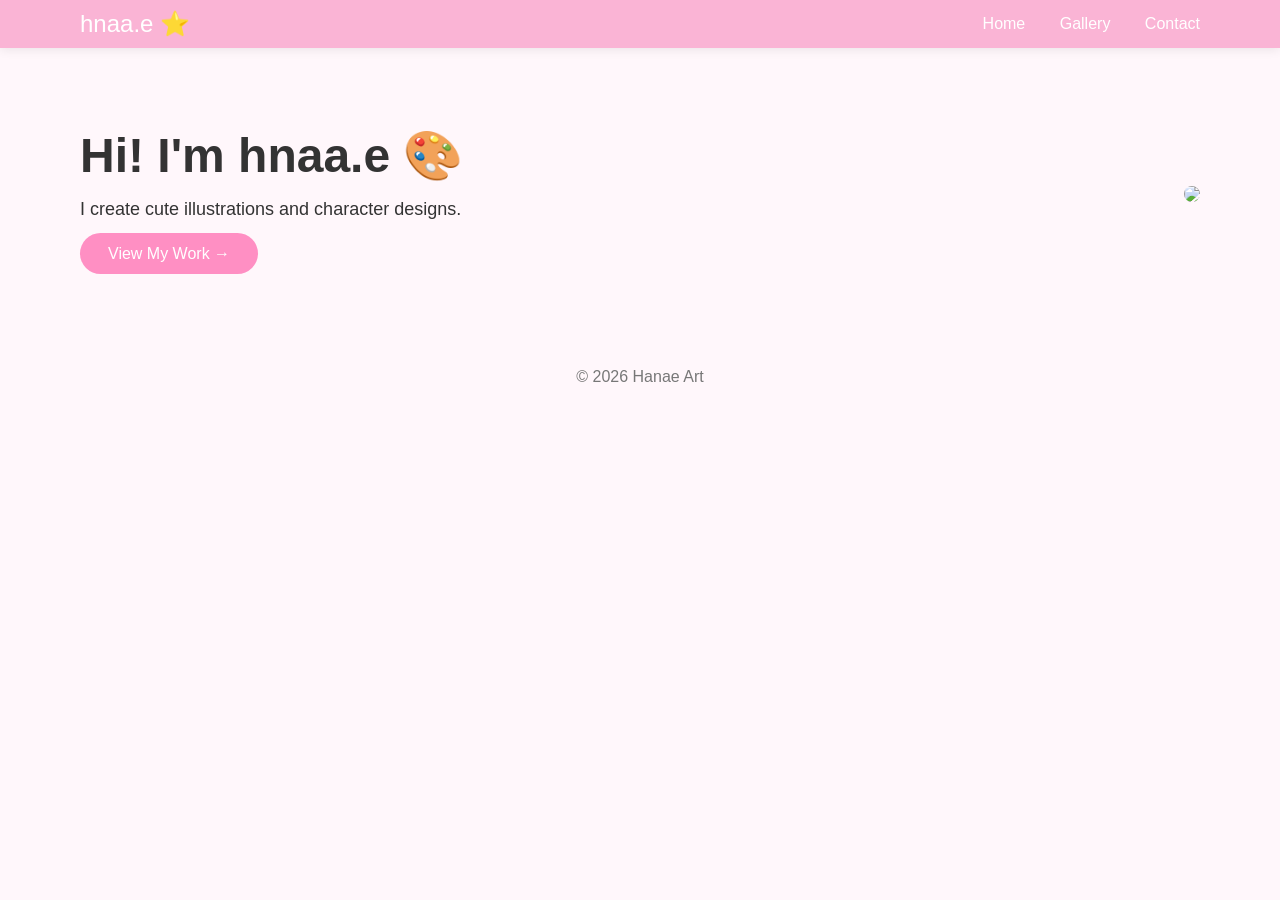
==== index.html @ a1754243 "Add files via upload" ====
<!DOCTYPE html>
<html lang="th">

<head>

<meta charset="UTF-8">
<meta name="viewport" content="width=device-width, initial-scale=1.0">

<title>Hanae Art</title>

<link rel="stylesheet" href="style.css">

</head>

<body>

<header>

<div class="logo">hnaa.e ⭐</div>

<nav>

<a href="index.html">Home</a>
<a href="gallery.html">Gallery</a>
<a href="gallery.html#contact">Contact</a>

</nav>

</header>


<section class="hero">

<div class="hero-text">

<h1>Hi! I'm hnaa.e 🎨</h1>

<p>I create cute illustrations and character designs.</p>

<a href="gallery.html" class="btn">View My Work →</a>

</div>

<div class="hero-img">

<img src="profile/art.png">

</div>

</section>


<footer>

<p>© 2026 Hanae Art</p>

</footer>

</body>
</html>
---- style.css ----
*{
margin:0;
padding:0;
box-sizing:border-box;
}

body{
font-family:'Kanit',sans-serif;
background:#fff7fb;
color:#333;
}

/* header */

header{
display:flex;
justify-content:space-between;
align-items:center;
padding:10px 80px;
position:sticky;
top:0;
background:#fab4d5;
z-index:1000;
box-shadow:0 2px 10px rgba(0,0,0,0.08);
}

.logo{
color:white;
}

header nav a{
color:white;
}

header nav a:hover{
color:#ffe4f0;
}

.logo{
font-size:24px;
font-weight:500;
}

nav a{
margin-left:30px;
text-decoration:none;
color:#444;
transition:.3s;
}

nav a:hover{
color:#ff6fb2;
}

/* hero */

.hero{
display:flex;
justify-content:space-between;
align-items:center;
padding:80px;
}

.hero-text h1{
font-size:48px;
margin-bottom:15px;
}

.hero-text p{
font-size:18px;
margin-bottom:25px;
}

.btn{
background:#ff8fc3;
padding:12px 28px;
border-radius:25px;
text-decoration:none;
color:white;
}

.hero-img img{
width:320px;
border-radius:20px;
}

/* gallery */

.gallery{
padding:70px 0;
text-align:center;
}

.gallery-wrapper{
position:relative;
display:flex;
align-items:center;
justify-content:center;
}

.art-scroll{
display:flex;
gap:25px;
overflow-x:auto;
scroll-behavior:smooth;
padding:20px;
}

.art-scroll::-webkit-scrollbar{
display:none;
}

.art-card{
min-width:250px;
display:flex;
flex-direction:column;
align-items:center;
}

.art-card img{
width:250px;
border-radius:20px;
cursor:pointer;
transition:.3s;
}

.art-card img:hover{
transform:scale(1.05);
}

.art-card p{
margin-top:10px;
background:#ffd6e7;
padding:6px 16px;
border-radius:20px;
font-size:14px;
}

/* scroll buttons */

.scroll-btn{
position:absolute;
top:50%;
transform:translateY(-50%);
z-index:10;

background:#ff8fc3;
border:none;
color:white;

font-size:22px;
width:45px;
height:45px;

border-radius:50%;
cursor:pointer;
}

.scroll-btn.left{
left:-10px;
}

.scroll-btn.right{
right:-10px;
}

.scroll-btn:hover{
background:#ff6fb2;
}

/* contact */

.contact{
padding:60px;
text-align:center;
}

.contact-links{
margin-top:25px;
display:flex;
justify-content:center;
gap:20px;
}

.contact-links a{
display:flex;
align-items:center;
gap:10px;
background:#ffe4f0;
padding:12px 20px;
border-radius:20px;
text-decoration:none;
color:#333;
transition:.3s;
}

.contact-links a:hover{
background:#ff8fc3;
color:white;
}

/* footer */

footer{
text-align:center;
padding:25px;
color:#777;
}

/* lightbox */

#lightbox{
position:fixed;
top:0;
left:0;
width:100%;
height:100%;
background:rgba(0,0,0,0.8);
display:none;
align-items:center;
justify-content:center;
}

#lightbox img{
max-width:90%;
border-radius:20px;
}

/* mobile */

@media (max-width:900px){

.hero{
flex-direction:column;
text-align:center;
}

.hero-img{
margin-top:30px;
}

}

.art-scroll img{
width:250px;
border-radius:20px;
transition:.3s;
cursor:pointer;
}

.art-scroll img:hover{
transform:scale(1.05);
}

@media (max-width:768px){

header{
flex-direction:column;
padding:20px;
gap:10px;
text-align:center;
}

nav{
display:flex;
gap:15px;
}

nav a{
margin:0;
font-size:14px;
}

.hero{
flex-direction:column;
padding:40px 20px;
text-align:center;
}

.hero-text h1{
font-size:32px;
}

.hero-img img{
width:220px;
}

.gallery{
padding:40px 10px;
}

.art-card{
min-width:200px;
}

.art-card img{
width:200px;
}

.contact-links{
flex-direction:column;
align-items:center;
}

}

.contact-links a{
display:flex;
align-items:center;
gap:10px;
background:#ffe4f0;
padding:12px 20px;
border-radius:20px;
text-decoration:none;
color:#333;
font-size:16px;
transition:.3s;
}

.contact-links a i{
font-size:20px;
}

.contact-links a:hover{
background:#ff8fc3;
color:white;
}

@media (max-width:768px){

.art-scroll{
flex-direction:column;
overflow-x:hidden;
overflow-y:auto;
align-items:center;
}

.art-card{
min-width:auto;
width:90%;
}

.art-card img{
width:100%;
}

}

.art-scroll{
display:flex;
gap:25px;
overflow-x:auto;
overflow-y:hidden;
scroll-behavior:smooth;
padding:20px;
}

.art-card{
min-width:250px;
}

html{
scroll-behavior:smooth;
}

html{
scroll-behavior:smooth;
}

/* gallery center */

.gallery{
padding:80px 40px;
text-align:center;
}

.gallery-wrapper{
max-width:1200px;
margin:auto;
position:relative;
}

/* scroll */

.art-scroll{
display:flex;
gap:25px;
overflow-x:auto;
overflow-y:hidden;
scroll-behavior:smooth;
padding:20px;
}

.art-scroll::-webkit-scrollbar{
display:none;
}

/* card */

.art-card{
min-width:260px;
display:flex;
flex-direction:column;
align-items:center;
}

.art-card img{
width:260px;
border-radius:20px;
cursor:pointer;
transition:.3s;
}

.art-card img:hover{
transform:scale(1.05);
}

.art-card p{
margin-top:10px;
background:#ffd6e7;
padding:8px 18px;
border-radius:20px;
font-size:14px;
}

/* scroll button */

.scroll-btn{
position:absolute;
top:50%;
transform:translateY(-50%);
background:#ff8fc3;
border:none;
color:white;
font-size:20px;
width:45px;
height:45px;
border-radius:50%;
cursor:pointer;
}

.scroll-btn.left{
left:-10px;
}

.scroll-btn.right{
right:-10px;
}

.scroll-btn:hover{
background:#ff6fb2;
}

/* lightbox */

#lightbox{
position:fixed;
top:0;
left:0;
width:100%;
height:100%;
background:rgba(0,0,0,0.85);
display:none;
align-items:center;
justify-content:center;
z-index:2000;
}

#lightbox img{
max-width:90%;
border-radius:20px;
}

/* mobile */

@media (max-width:768px){

.art-scroll{
flex-direction:column;
overflow-x:hidden;
overflow-y:auto;
align-items:center;
}

.art-card{
min-width:auto;
width:90%;
}

.art-card img{
width:100%;
}

.scroll-btn{
display:none;
}

}

/* page transition */

body{
opacity:0;
animation:fadeIn .6s ease forwards;
}

@keyframes fadeIn{
from{opacity:0;}
to{opacity:1;}
}
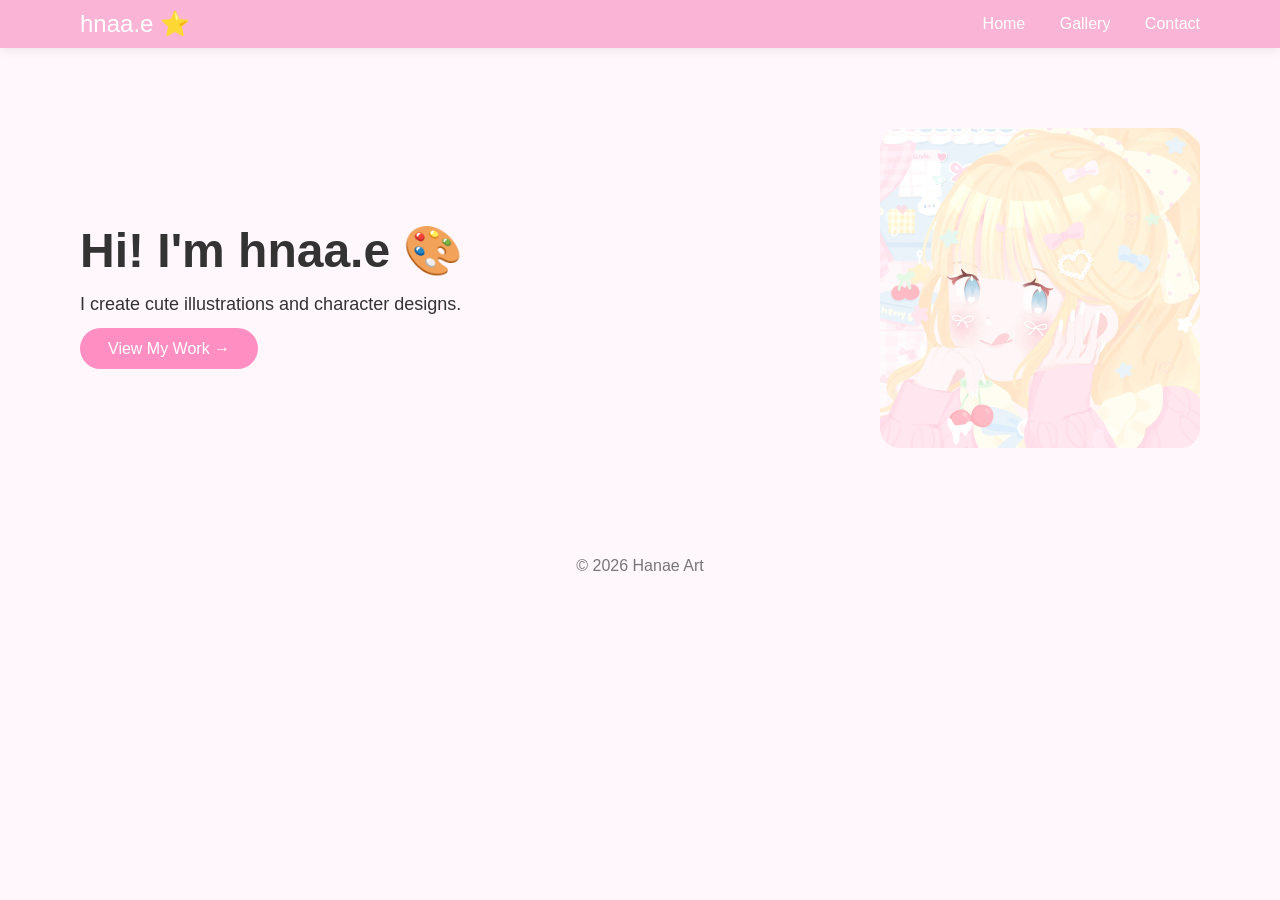
==== commit 2e440d08: "Update index.html" ====
--- a/index.html
+++ b/index.html
@@ -43,7 +43,7 @@
 
 <div class="hero-img">
 
-<img src="profile/art.png">
+<img src="art.png">
 
 </div>
 
@@ -59,3 +59,4 @@
 </body>
 </html>
 
+
